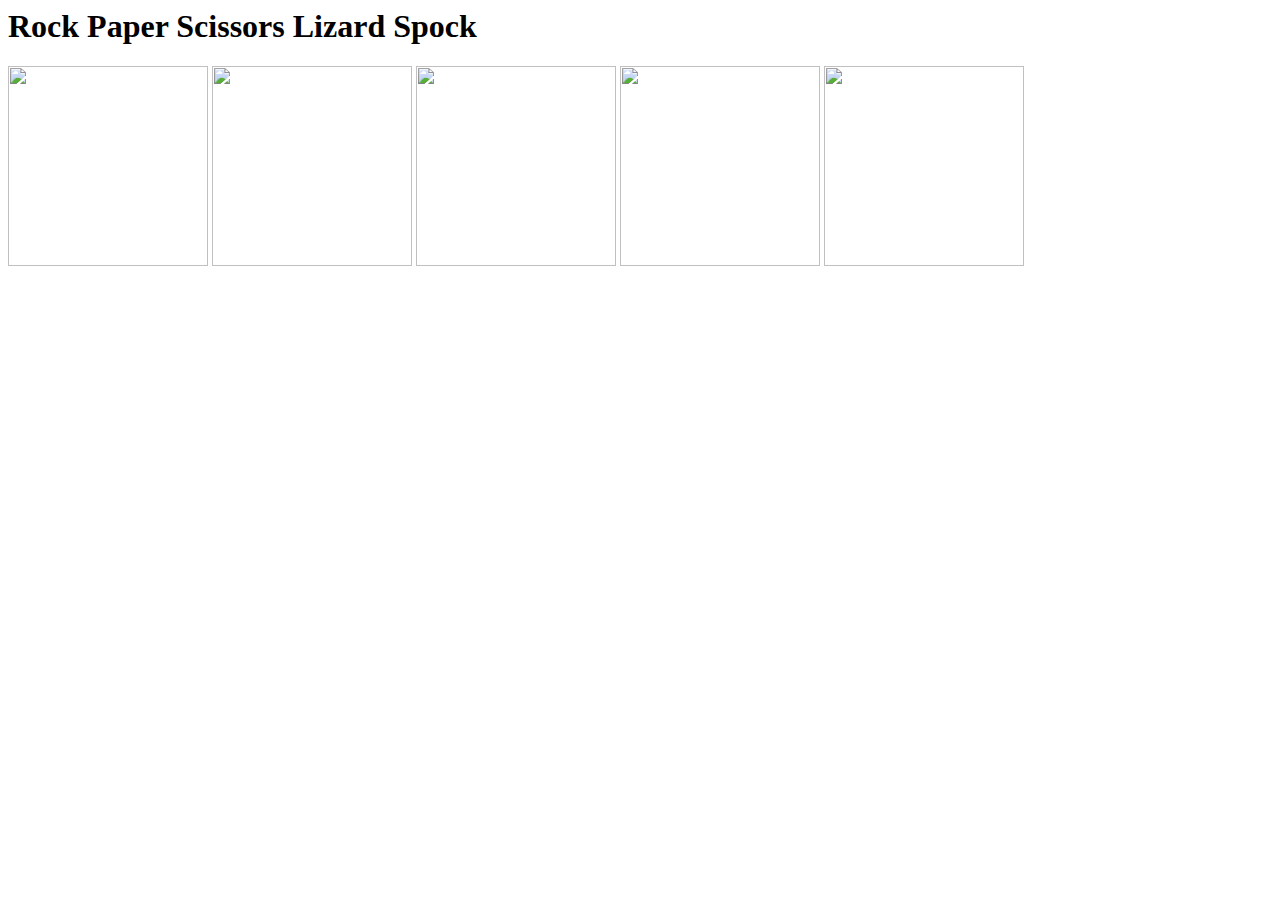
==== javascript/index.html @ 9c23e680 "basic web functionality added" ====
<html>
	<head>
		<title>Rock Paper Scissors Lizard Spock</title>
		<link rel='stylesheet' type='text/css' href='css/application.css'>
	</head>
	<body>
		<h1>Rock Paper Scissors Lizard Spock</h1>
		<section class='choices'>
			<img id='rock' src='http://i.imgur.com/lGHZDFk.jpg' data-pick='rock'>
			<img id='paper' src='http://i.imgur.com/C8l9hX1.jpg' data-pick='paper'>
			<img id='scissors' src='http://i.imgur.com/GgaGtnl.jpg' data-pick='scissors'>
			<img id ='lizard' src='http://i.imgur.com/mKeep.jpg' data-pick='lizard'>
			<img id='spock' src='http://i.imgur.com/RpuaX6p.jpg' data-pick='spock'>
		</section>
		<h2 id='result'></h2>

		<script src='lib/Player.js'></script>
		<script src='lib/Game.js'></script>
		<script src="http://ajax.googleapis.com/ajax/libs/jquery/1.11.1/jquery.min.js"></script>
		<script>
			$(document).ready(function(){
				var human = new Player('Jeremy');
				var computer = new Player('Computer');
				var game = new Game(human, computer);

				$('.choices img').on('click', function(){
					human.picks($(this).data('pick'));
					computer.autopick();
					console.log(human.pick);
					console.log(computer.pick);

					$('#result').text(game.winningMessage());
				});
			});
		</script>

	</body>
</html>
---- javascript/css/application.css ----
img {
	width: 200px;
	height: auto;	
}
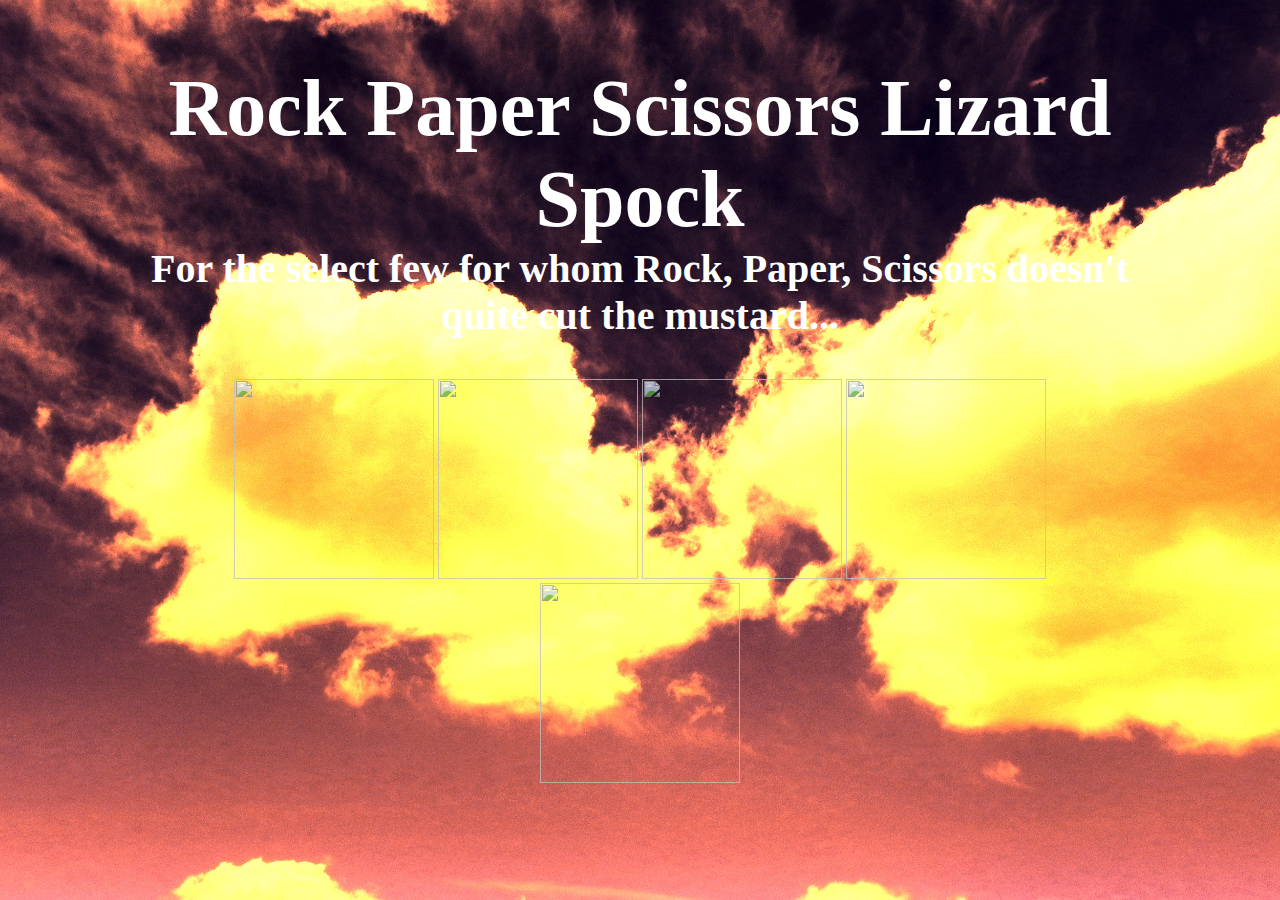
==== commit 883824d7: "Added results counter" ====
--- a/javascript/index.html
+++ b/javascript/index.html
@@ -4,35 +4,37 @@
 		<link rel='stylesheet' type='text/css' href='css/application.css'>
 	</head>
 	<body>
-		<h1>Rock Paper Scissors Lizard Spock</h1>
-		<section class='choices'>
-			<img id='rock' src='http://i.imgur.com/lGHZDFk.jpg' data-pick='rock'>
-			<img id='paper' src='http://i.imgur.com/C8l9hX1.jpg' data-pick='paper'>
-			<img id='scissors' src='http://i.imgur.com/GgaGtnl.jpg' data-pick='scissors'>
-			<img id ='lizard' src='http://i.imgur.com/mKeep.jpg' data-pick='lizard'>
-			<img id='spock' src='http://i.imgur.com/RpuaX6p.jpg' data-pick='spock'>
+		<section class='game'>
+			<h1>Rock Paper Scissors Lizard Spock</h1>
+			<h3>For the select few for whom Rock, Paper, Scissors doesn't quite cut the mustard...</h3>
+			<section class='choices'>
+				<img id='rock' src='http://i.imgur.com/lGHZDFk.jpg' data-pick='rock'>
+				<img id='paper' src='http://i.imgur.com/C8l9hX1.jpg' data-pick='paper'>
+				<img id='scissors' src='http://i.imgur.com/GgaGtnl.jpg' data-pick='scissors'>
+				<img id ='lizard' src='http://i.imgur.com/mKeep.jpg' data-pick='lizard'>
+				<img id='spock' src='http://i.imgur.com/RpuaX6p.jpg' data-pick='spock'>
+			</section>
+			<h2 id='result'></h2>
+			<h2 id='winner'></h2>
+	
+			<script src='lib/Player.js'></script>
+			<script src='lib/Game.js'></script>
+			<script src="http://ajax.googleapis.com/ajax/libs/jquery/1.11.1/jquery.min.js"></script>
+			<script>
+				$(document).ready(function(){
+					var human = new Player('Jeremy');
+					var computer = new Player('Computer');
+					var game = new Game(human, computer);
+
+					$('.choices img').on('click', function(){
+						human.picks($(this).data('pick'));
+						computer.autopick();
+
+						$('#result').text(game.winningMessage());
+						$('#winner').text(game.nameMessage());
+					});
+				});
+			</script>
 		</section>
-		<h2 id='result'></h2>
-
-		<script src='lib/Player.js'></script>
-		<script src='lib/Game.js'></script>
-		<script src="http://ajax.googleapis.com/ajax/libs/jquery/1.11.1/jquery.min.js"></script>
-		<script>
-			$(document).ready(function(){
-				var human = new Player('Jeremy');
-				var computer = new Player('Computer');
-				var game = new Game(human, computer);
-
-				$('.choices img').on('click', function(){
-					human.picks($(this).data('pick'));
-					computer.autopick();
-					console.log(human.pick);
-					console.log(computer.pick);
-
-					$('#result').text(game.winningMessage());
-				});
-			});
-		</script>
-
 	</body>
 </html>--- a/javascript/css/application.css
+++ b/javascript/css/application.css
@@ -1,4 +1,45 @@
-img {
+body {
+	color: white;
+	background-color: black;
+	background-image: url(../public/images/dramatic-textures04.jpg);
+	background-size:   100%;                    
+  background-repeat: no-repeat;
+  font-family: Brush script MT;
+}
+
+h1 {
+	font-size: 60pt;
+	margin-bottom: 0%;
+}
+
+h3 {
+	margin-top: 0%;
+	font-size: 30pt;
+}
+
+h2 {
+	font-size: 60pt;
+	margin-bottom: 0%;
+	color: black;
+}
+
+section.choices img {
 	width: 200px;
 	height: auto;	
+	cursor: pointer;
+	opacity: 0.75;
+	transition: 1s opacity ease;
+}
+
+section.choices img:hover {
+	opacity: 1;
+}
+
+
+section.game {
+	margin-top: 5%;
+	margin-right: 10%;
+	margin-left: 10%;
+	margin-bottom: 1%;
+	text-align: center;
 }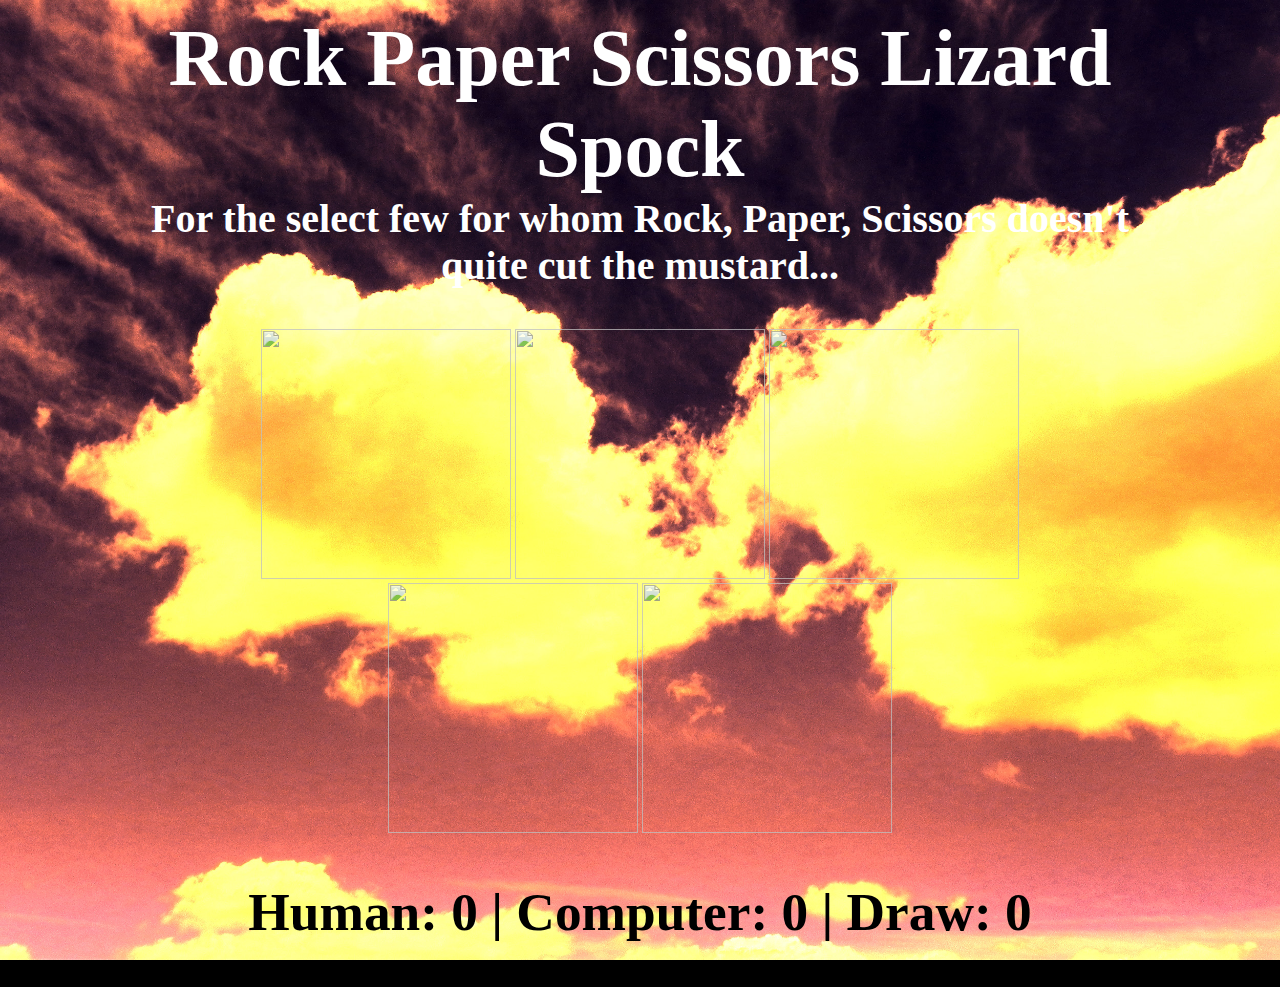
==== commit 5caa5867: "Updated styles" ====
--- a/javascript/index.html
+++ b/javascript/index.html
@@ -8,15 +8,14 @@
 			<h1>Rock Paper Scissors Lizard Spock</h1>
 			<h3>For the select few for whom Rock, Paper, Scissors doesn't quite cut the mustard...</h3>
 			<section class='choices'>
+				<img id='scissors' src='http://i.imgur.com/GgaGtnl.jpg' data-pick='scissors'>
+				<img id='paper' src='http://i.imgur.com/C8l9hX1.jpg' data-pick='paper'>
 				<img id='rock' src='http://i.imgur.com/lGHZDFk.jpg' data-pick='rock'>
-				<img id='paper' src='http://i.imgur.com/C8l9hX1.jpg' data-pick='paper'>
-				<img id='scissors' src='http://i.imgur.com/GgaGtnl.jpg' data-pick='scissors'>
 				<img id ='lizard' src='http://i.imgur.com/mKeep.jpg' data-pick='lizard'>
 				<img id='spock' src='http://i.imgur.com/RpuaX6p.jpg' data-pick='spock'>
 			</section>
-			<h2 id='result'></h2>
-			<h2 id='winner'></h2>
-	
+			<h2 id="score-counter">Human: 0 | Computer: 0 | Draw: 0</h2>
+			<ul id='result'></ul>
 			<script src='lib/Player.js'></script>
 			<script src='lib/Game.js'></script>
 			<script src="http://ajax.googleapis.com/ajax/libs/jquery/1.11.1/jquery.min.js"></script>
@@ -29,9 +28,15 @@
 					$('.choices img').on('click', function(){
 						human.picks($(this).data('pick'));
 						computer.autopick();
+						game.updateScores();
 
-						$('#result').text(game.winningMessage());
-						$('#winner').text(game.nameMessage());
+					$('<li>'+ game.winningMessage()+'</li>').prependTo('#result').slideDown();
+					$('#result li:gt(3)').fadeOut(function(){
+						$(this).remove();
+					});
+
+					$('#score-counter').text('Human: ' + game.player1WinLoseDraw[0] +  ' | Computer: '+ game.player1WinLoseDraw[1] + ' | Draw: ' +game.player1WinLoseDraw[2]  );
+
 					});
 				});
 			</script>
--- a/javascript/css/application.css
+++ b/javascript/css/application.css
@@ -18,13 +18,26 @@
 }
 
 h2 {
-	font-size: 60pt;
-	margin-bottom: 0%;
 	color: black;
+	font-size: 40pt;
+}
+
+#result {
+	width: 50%;
+	margin: 0 auto;
+}
+#result li {
+	list-style: none;
+	color: white;
+	font-size: 40pt;
+	border-radius:8px;
+	background-color: black;
+	margin: 10px;
+	text-align: center;
 }
 
 section.choices img {
-	width: 200px;
+	width: 250px;
 	height: auto;	
 	cursor: pointer;
 	opacity: 0.75;
@@ -35,9 +48,8 @@
 	opacity: 1;
 }
 
-
 section.game {
-	margin-top: 5%;
+	margin-top: 1%;
 	margin-right: 10%;
 	margin-left: 10%;
 	margin-bottom: 1%;
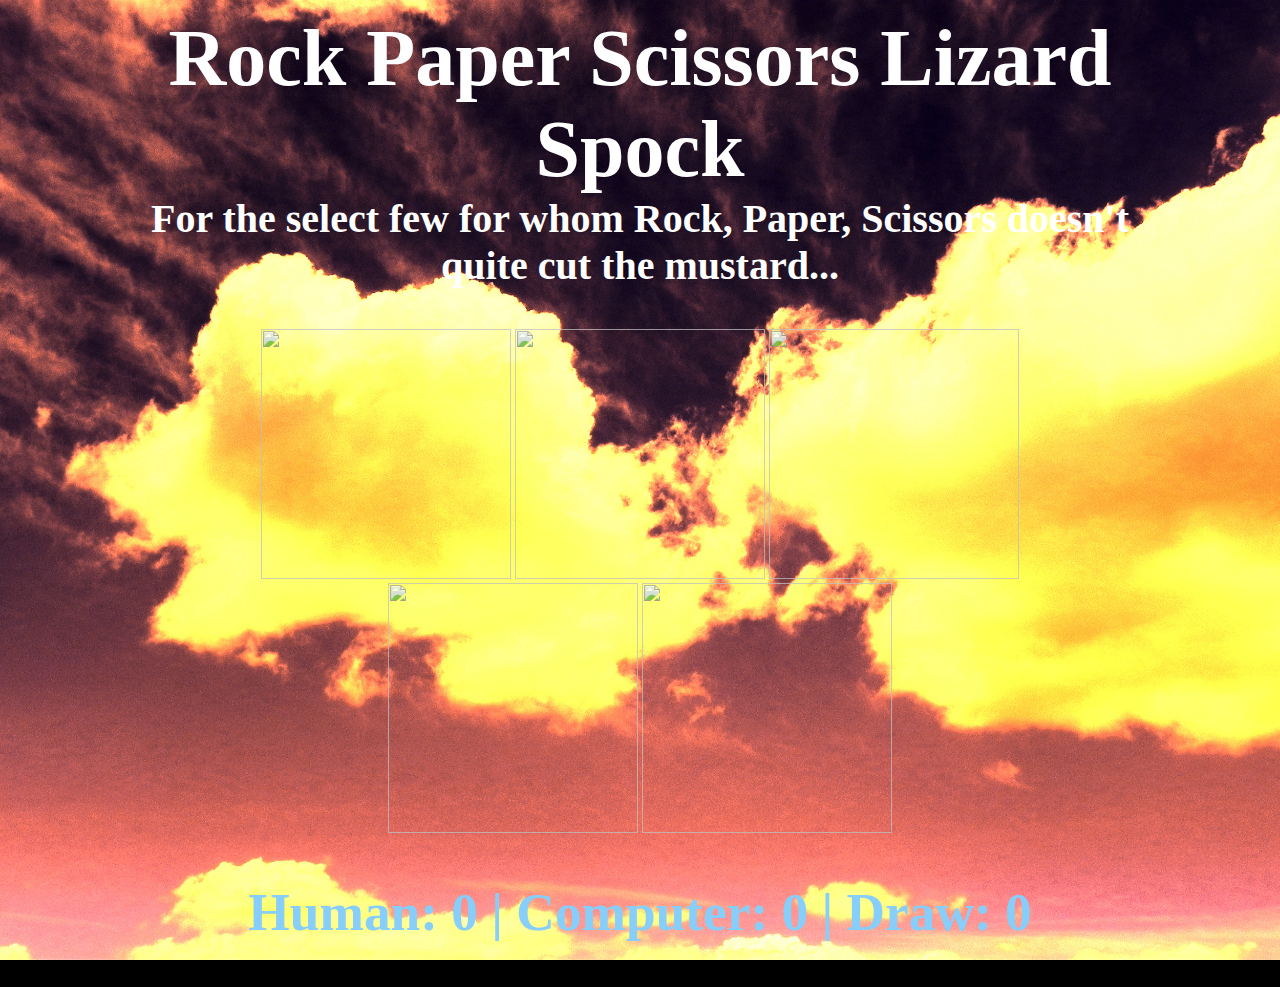
==== commit daa6c1b3: "Finalised styles" ====
--- a/javascript/index.html
+++ b/javascript/index.html
@@ -35,7 +35,7 @@
 						$(this).remove();
 					});
 
-					$('#score-counter').text('Human: ' + game.player1WinLoseDraw[0] +  ' | Computer: '+ game.player1WinLoseDraw[1] + ' | Draw: ' +game.player1WinLoseDraw[2]  );
+					$('#score-counter').text('Human: ' + game.player1WinLoseDraw[0] +  ' | Computer: '+ game.player1WinLoseDraw[1] + ' | Draw: ' +game.player1WinLoseDraw[2]  ).slideDown();
 
 					});
 				});
--- a/javascript/css/application.css
+++ b/javascript/css/application.css
@@ -18,7 +18,7 @@
 }
 
 h2 {
-	color: black;
+	color: lightskyblue;
 	font-size: 40pt;
 }
 
